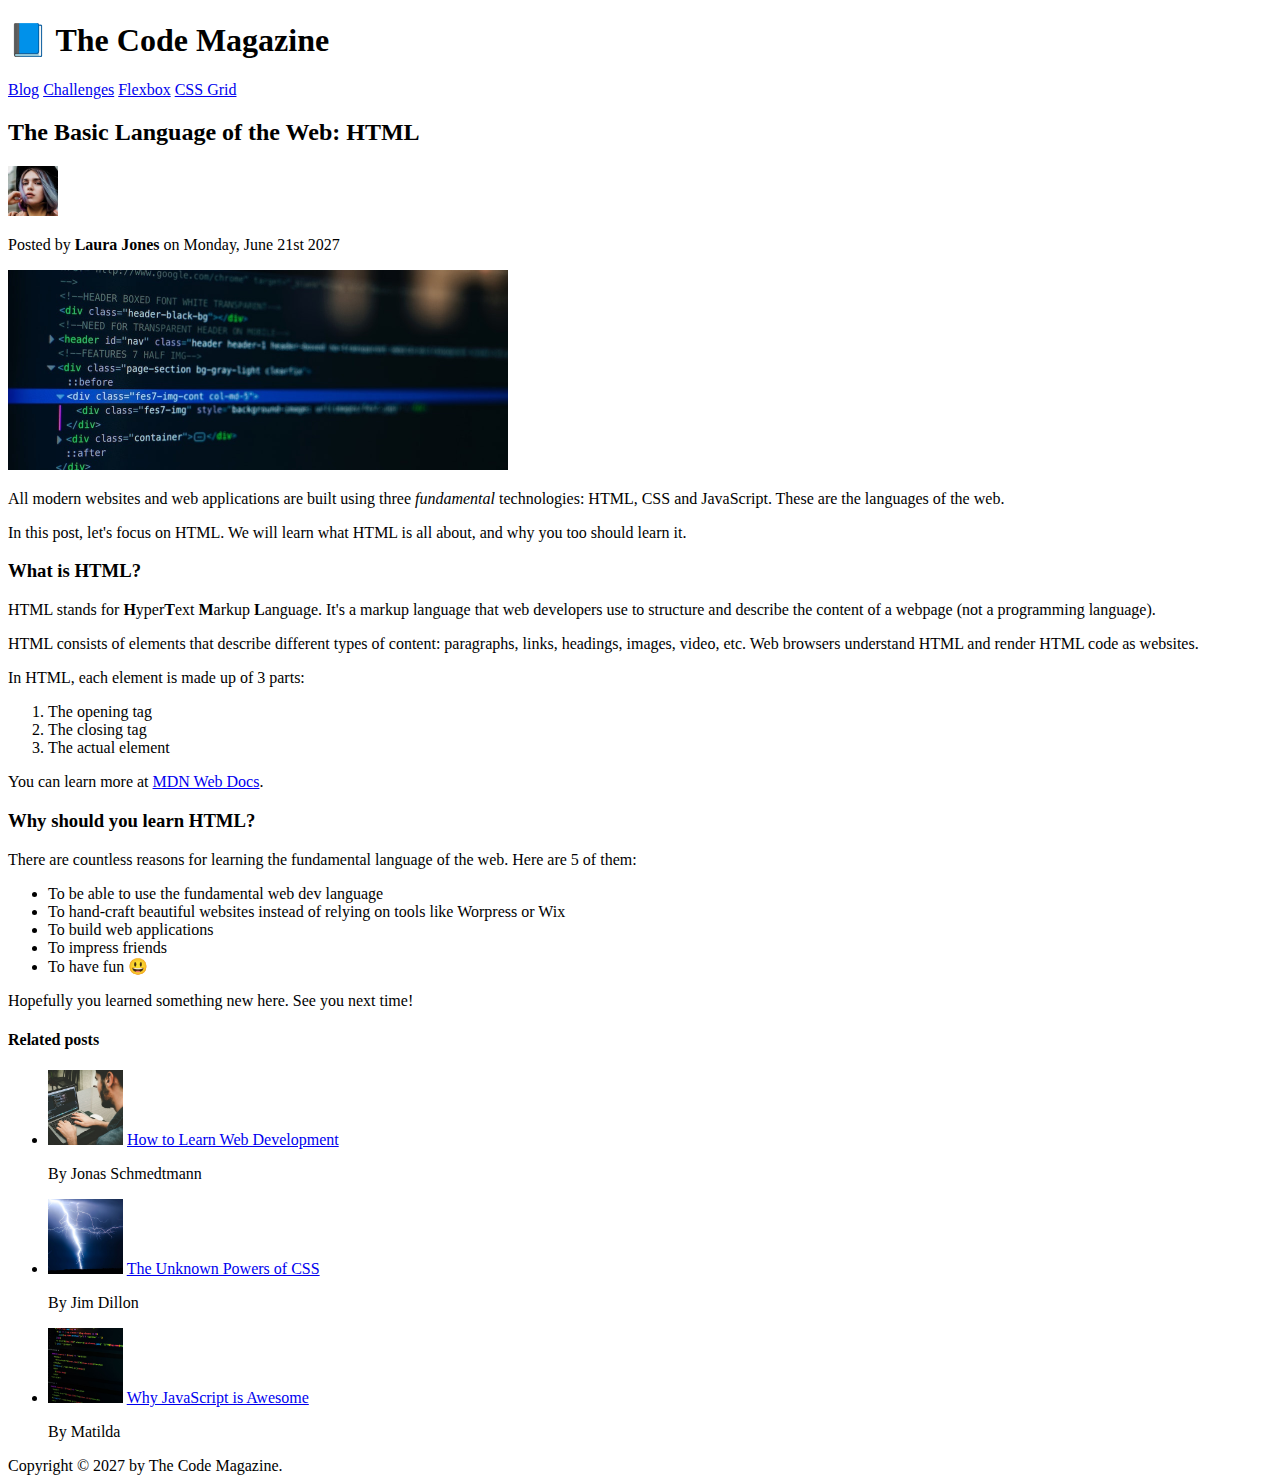
==== 03-CSS-Fundamentals/index.html @ 0b10f08f "Add all starter code" ====
<!DOCTYPE html>
<html lang="en">
  <head>
    <meta charset="UTF-8" />
    <title>The Basic Language of the Web: HTML</title>
  </head>

  <body>
    <!--
    <h1>The Basic Language of the Web: HTML</h1>
    <h2>The Basic Language of the Web: HTML</h2>
    <h3>The Basic Language of the Web: HTML</h3>
    <h4>The Basic Language of the Web: HTML</h4>
    <h5>The Basic Language of the Web: HTML</h5>
    <h6>The Basic Language of the Web: HTML</h6>
    -->

    <header>
      <h1>📘 The Code Magazine</h1>

      <nav>
        <a href="blog.html">Blog</a>
        <a href="#">Challenges</a>
        <a href="#">Flexbox</a>
        <a href="#">CSS Grid</a>
      </nav>
    </header>

    <article>
      <header>
        <h2>The Basic Language of the Web: HTML</h2>

        <img
          src="img/laura-jones.jpg"
          alt="Headshot of Laura Jones"
          height="50"
          width="50"
        />

        <p>Posted by <strong>Laura Jones</strong> on Monday, June 21st 2027</p>

        <img
          src="img/post-img.jpg"
          alt="HTML code on a screen"
          width="500"
          height="200"
        />
      </header>

      <p>
        All modern websites and web applications are built using three
        <em>fundamental</em>
        technologies: HTML, CSS and JavaScript. These are the languages of the
        web.
      </p>

      <p>
        In this post, let's focus on HTML. We will learn what HTML is all about,
        and why you too should learn it.
      </p>

      <h3>What is HTML?</h3>
      <p>
        HTML stands for <strong>H</strong>yper<strong>T</strong>ext
        <strong>M</strong>arkup <strong>L</strong>anguage. It's a markup
        language that web developers use to structure and describe the content
        of a webpage (not a programming language).
      </p>
      <p>
        HTML consists of elements that describe different types of content:
        paragraphs, links, headings, images, video, etc. Web browsers understand
        HTML and render HTML code as websites.
      </p>
      <p>In HTML, each element is made up of 3 parts:</p>

      <ol>
        <li>The opening tag</li>
        <li>The closing tag</li>
        <li>The actual element</li>
      </ol>

      <p>
        You can learn more at
        <a
          href="https://developer.mozilla.org/en-US/docs/Web/HTML"
          target="_blank"
          >MDN Web Docs</a
        >.
      </p>

      <h3>Why should you learn HTML?</h3>

      <p>
        There are countless reasons for learning the fundamental language of the
        web. Here are 5 of them:
      </p>

      <ul>
        <li>To be able to use the fundamental web dev language</li>
        <li>
          To hand-craft beautiful websites instead of relying on tools like
          Worpress or Wix
        </li>
        <li>To build web applications</li>
        <li>To impress friends</li>
        <li>To have fun 😃</li>
      </ul>

      <p>Hopefully you learned something new here. See you next time!</p>
    </article>

    <aside>
      <h4>Related posts</h4>

      <ul>
        <li>
          <img
            src="img/related-1.jpg"
            alt="Person programming"
            width="75"
            width="75"
          />
          <a href="#">How to Learn Web Development</a>
          <p>By Jonas Schmedtmann</p>
        </li>
        <li>
          <img src="img/related-2.jpg" alt="Lightning" width="75" heigth="75" />
          <a href="#">The Unknown Powers of CSS</a>
          <p>By Jim Dillon</p>
        </li>
        <li>
          <img
            src="img/related-3.jpg"
            alt="JavaScript code on a screen"
            width="75"
            height="75"
          />
          <a href="#">Why JavaScript is Awesome</a>
          <p>By Matilda</p>
        </li>
      </ul>
    </aside>

    <footer>Copyright &copy; 2027 by The Code Magazine.</footer>
  </body>
</html>
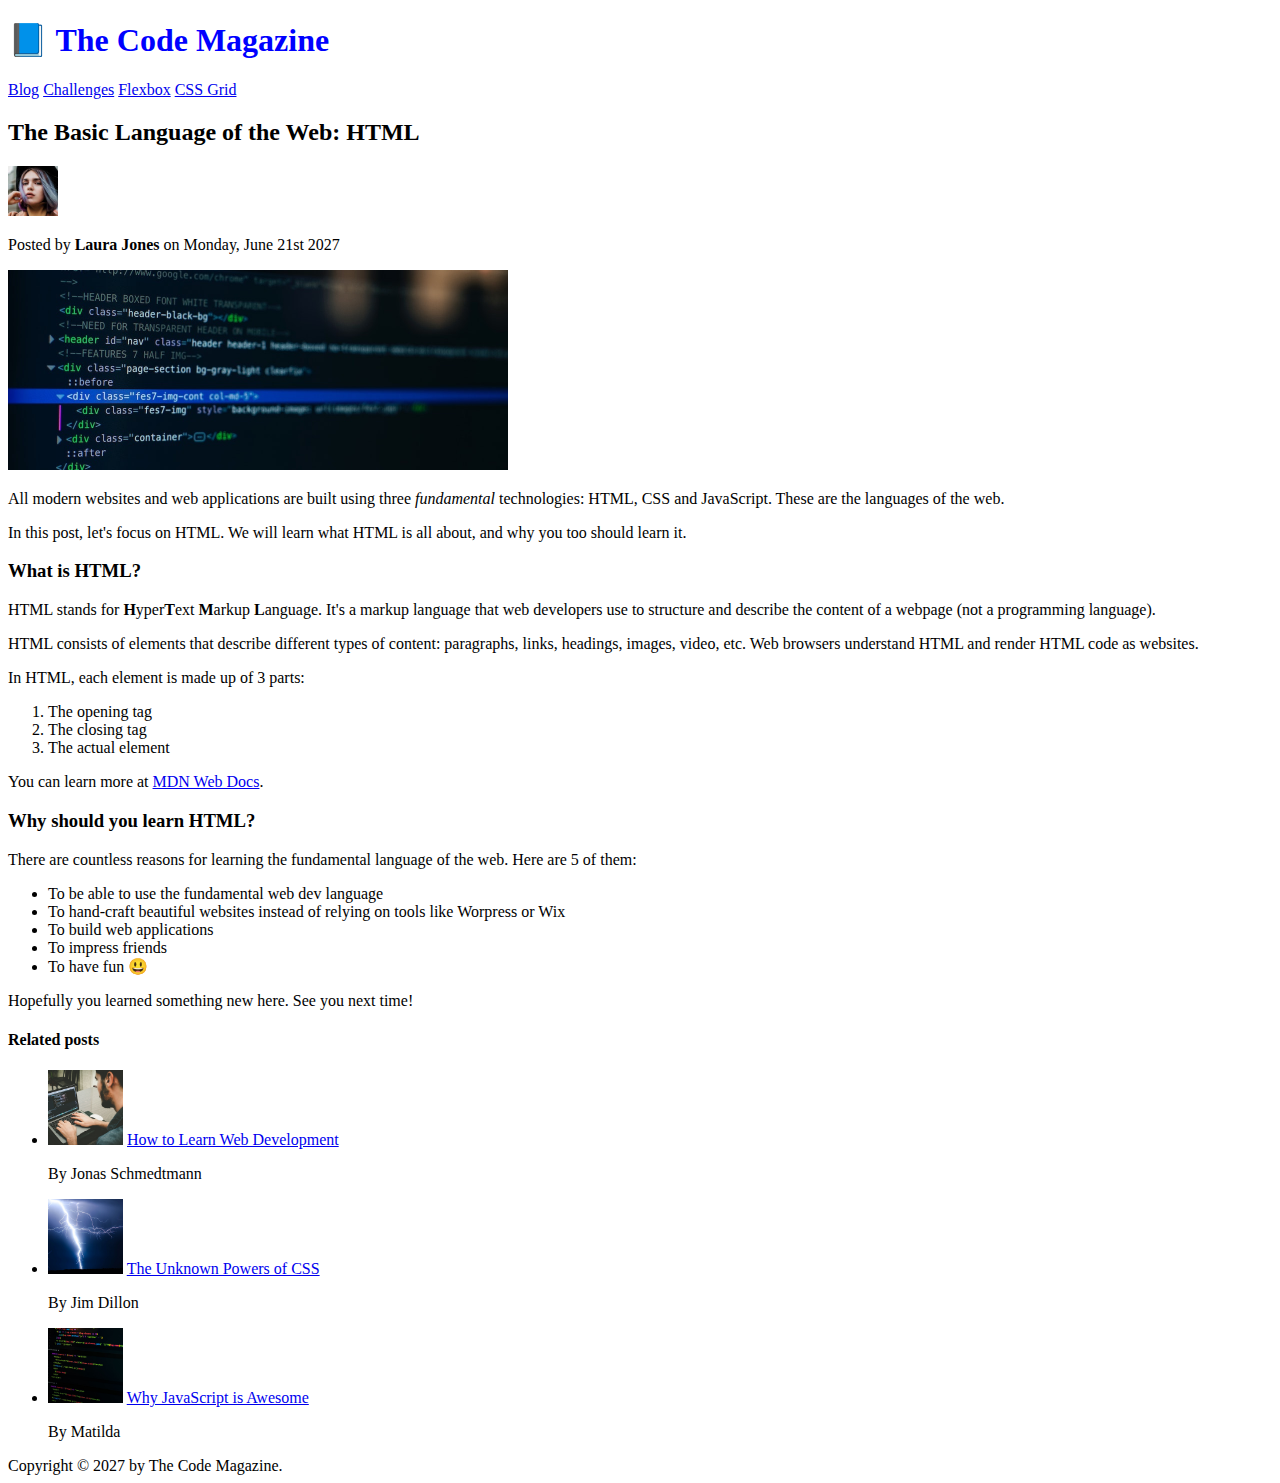
==== commit 4b49fd0d: "Add style.css" ====
--- a/03-CSS-Fundamentals/index.html
+++ b/03-CSS-Fundamentals/index.html
@@ -2,6 +2,7 @@
 <html lang="en">
   <head>
     <meta charset="UTF-8" />
+    <link rel="stylesheet" href="style.css" />
     <title>The Basic Language of the Web: HTML</title>
   </head>
 
--- a/03-CSS-Fundamentals/style.css
+++ b/03-CSS-Fundamentals/style.css
@@ -0,0 +1,3 @@
+h1 {
+  color: blue;
+}
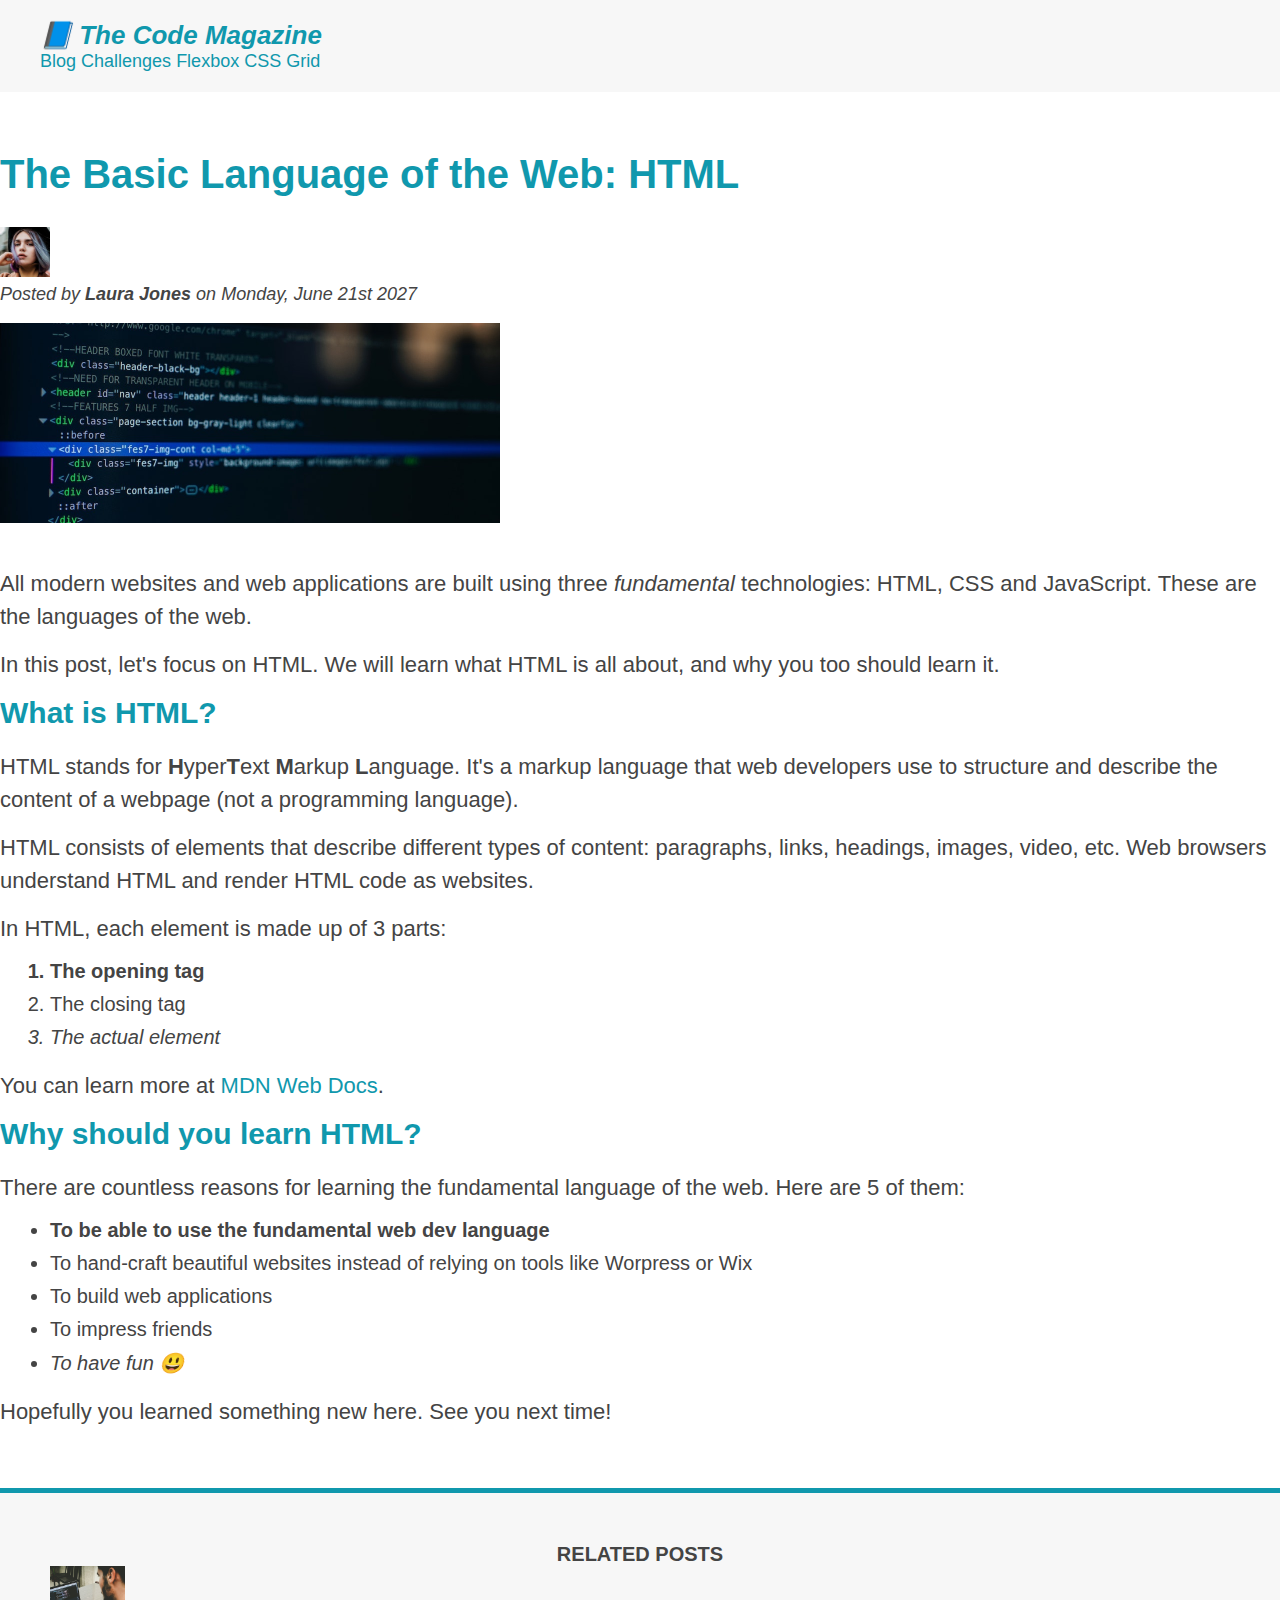
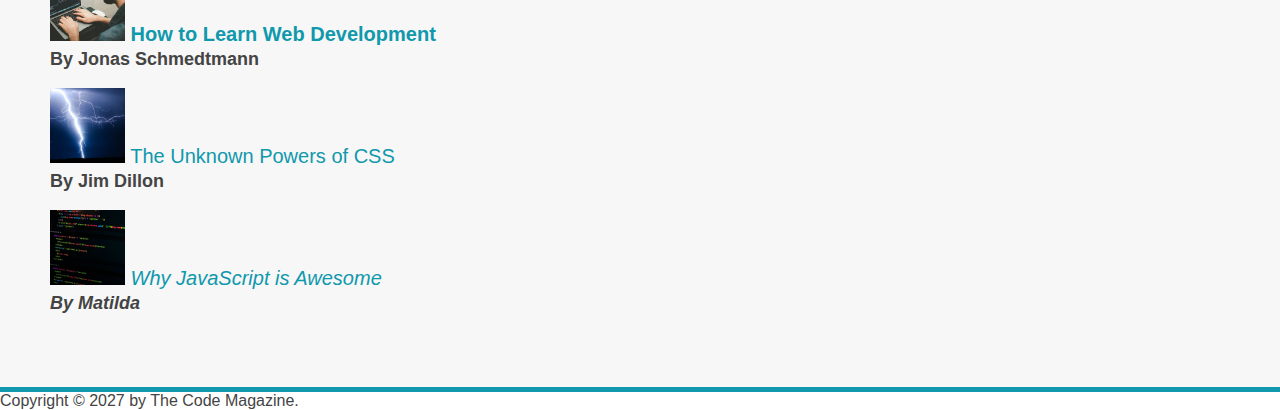
==== commit 1302ae57: "Add margin and padding" ====
--- a/03-CSS-Fundamentals/index.html
+++ b/03-CSS-Fundamentals/index.html
@@ -16,7 +16,7 @@
     <h6>The Basic Language of the Web: HTML</h6>
     -->
 
-    <header>
+    <header class="main-header">
       <h1>📘 The Code Magazine</h1>
 
       <nav>
@@ -28,7 +28,7 @@
     </header>
 
     <article>
-      <header>
+      <header class="post-header">
         <h2>The Basic Language of the Web: HTML</h2>
 
         <img
@@ -38,7 +38,9 @@
           width="50"
         />
 
-        <p>Posted by <strong>Laura Jones</strong> on Monday, June 21st 2027</p>
+        <p id="author">
+          Posted by <strong>Laura Jones</strong> on Monday, June 21st 2027
+        </p>
 
         <img
           src="img/post-img.jpg"
@@ -75,7 +77,7 @@
       <p>In HTML, each element is made up of 3 parts:</p>
 
       <ol>
-        <li>The opening tag</li>
+        <li class="first-li">The opening tag</li>
         <li>The closing tag</li>
         <li>The actual element</li>
       </ol>
@@ -97,7 +99,9 @@
       </p>
 
       <ul>
-        <li>To be able to use the fundamental web dev language</li>
+        <li class="first-li">
+          To be able to use the fundamental web dev language
+        </li>
         <li>
           To hand-craft beautiful websites instead of relying on tools like
           Worpress or Wix
@@ -113,7 +117,7 @@
     <aside>
       <h4>Related posts</h4>
 
-      <ul>
+      <ul class="related">
         <li>
           <img
             src="img/related-1.jpg"
@@ -122,12 +126,12 @@
             width="75"
           />
           <a href="#">How to Learn Web Development</a>
-          <p>By Jonas Schmedtmann</p>
+          <p class="related-author">By Jonas Schmedtmann</p>
         </li>
         <li>
           <img src="img/related-2.jpg" alt="Lightning" width="75" heigth="75" />
           <a href="#">The Unknown Powers of CSS</a>
-          <p>By Jim Dillon</p>
+          <p class="related-author">By Jim Dillon</p>
         </li>
         <li>
           <img
@@ -137,11 +141,11 @@
             height="75"
           />
           <a href="#">Why JavaScript is Awesome</a>
-          <p>By Matilda</p>
+          <p class="related-author">By Matilda</p>
         </li>
       </ul>
     </aside>
 
-    <footer>Copyright &copy; 2027 by The Code Magazine.</footer>
+    <footer id="copyright">Copyright &copy; 2027 by The Code Magazine.</footer>
   </body>
 </html>
--- a/03-CSS-Fundamentals/style.css
+++ b/03-CSS-Fundamentals/style.css
@@ -1,3 +1,161 @@
+* {
+  margin: 0;
+  padding: 0;
+}
+
+body {
+  font-family: sans-serif;
+  color: #444;
+}
+
+.main-header {
+  background-color: #f7f7f7;
+  padding: 20px 40px;
+  margin-bottom: 60px;
+}
+
+nav {
+  font-size: 18px;
+}
+
+article {
+  margin-bottom: 60px;
+}
+
+.post-header {
+  margin-bottom: 40px;
+}
+
+aside {
+  background-color: #f7f7f7;
+  border-top: 5px solid #1098ad;
+  border-bottom: 5px solid #1098ad;
+  padding: 50px 0;
+}
+
+h1,
+h2,
+h3 {
+  color: #1098ad;
+}
+
 h1 {
-  color: blue;
+  font-size: 26px;
+  font-style: italic;
 }
+
+h2 {
+  font-size: 40px;
+  margin-bottom: 30px;
+}
+
+h3 {
+  font-size: 30px;
+  margin-bottom: 20px;
+}
+
+h4 {
+  font-size: 20px;
+  text-transform: uppercase;
+  text-align: center;
+}
+
+p {
+  font-size: 22px;
+  line-height: 1.5;
+  margin-bottom: 15px;
+}
+
+ul,
+ol {
+  margin-left: 50px;
+  margin-bottom: 20px;
+}
+
+li {
+  font-size: 20px;
+  margin-bottom: 10px;
+}
+
+li:last-child {
+  margin-bottom: 0;
+}
+
+/* footer p {
+  font-size: 16px;
+} */
+
+/* article header p {
+  font-style: italic;
+} */
+
+#author {
+  font-style: italic;
+  font-size: 18px;
+}
+
+#copyright {
+  font-size: 16px;
+}
+
+.related-author {
+  font-size: 18px;
+  font-weight: bold;
+}
+
+.related {
+  list-style: none;
+}
+
+/* .first-li {
+  font-weight: bold;
+} */
+
+/* An Example of pseudo-classes:  
+first-child selects the first child if it is the first child of the parent element...
+same for last-child
+*/
+li:first-child {
+  font-weight: bold;
+}
+
+li:last-child {
+  font-style: italic;
+}
+
+li:nth-child(even) {
+  /* color: red; */
+}
+
+article p:first-child {
+}
+
+/* Styling links */
+/* 
+link psuedo-class targets a elemnts that have an href attribute
+visited is for the links you have already clicked on
+hover is when you hover over a link
+active is when you're actually clicking the link
+
+normally put the selectors in this order
+*/
+a:link {
+  color: #1098ad;
+  text-decoration: none;
+}
+
+/* normally group visited and link together */
+a:visited {
+  color: #1098ad;
+}
+
+a:hover {
+  color: orangered;
+  font-weight: bold;
+  text-decoration: underline orangered;
+}
+
+a:active {
+  background-color: black;
+  font-style: italic;
+}
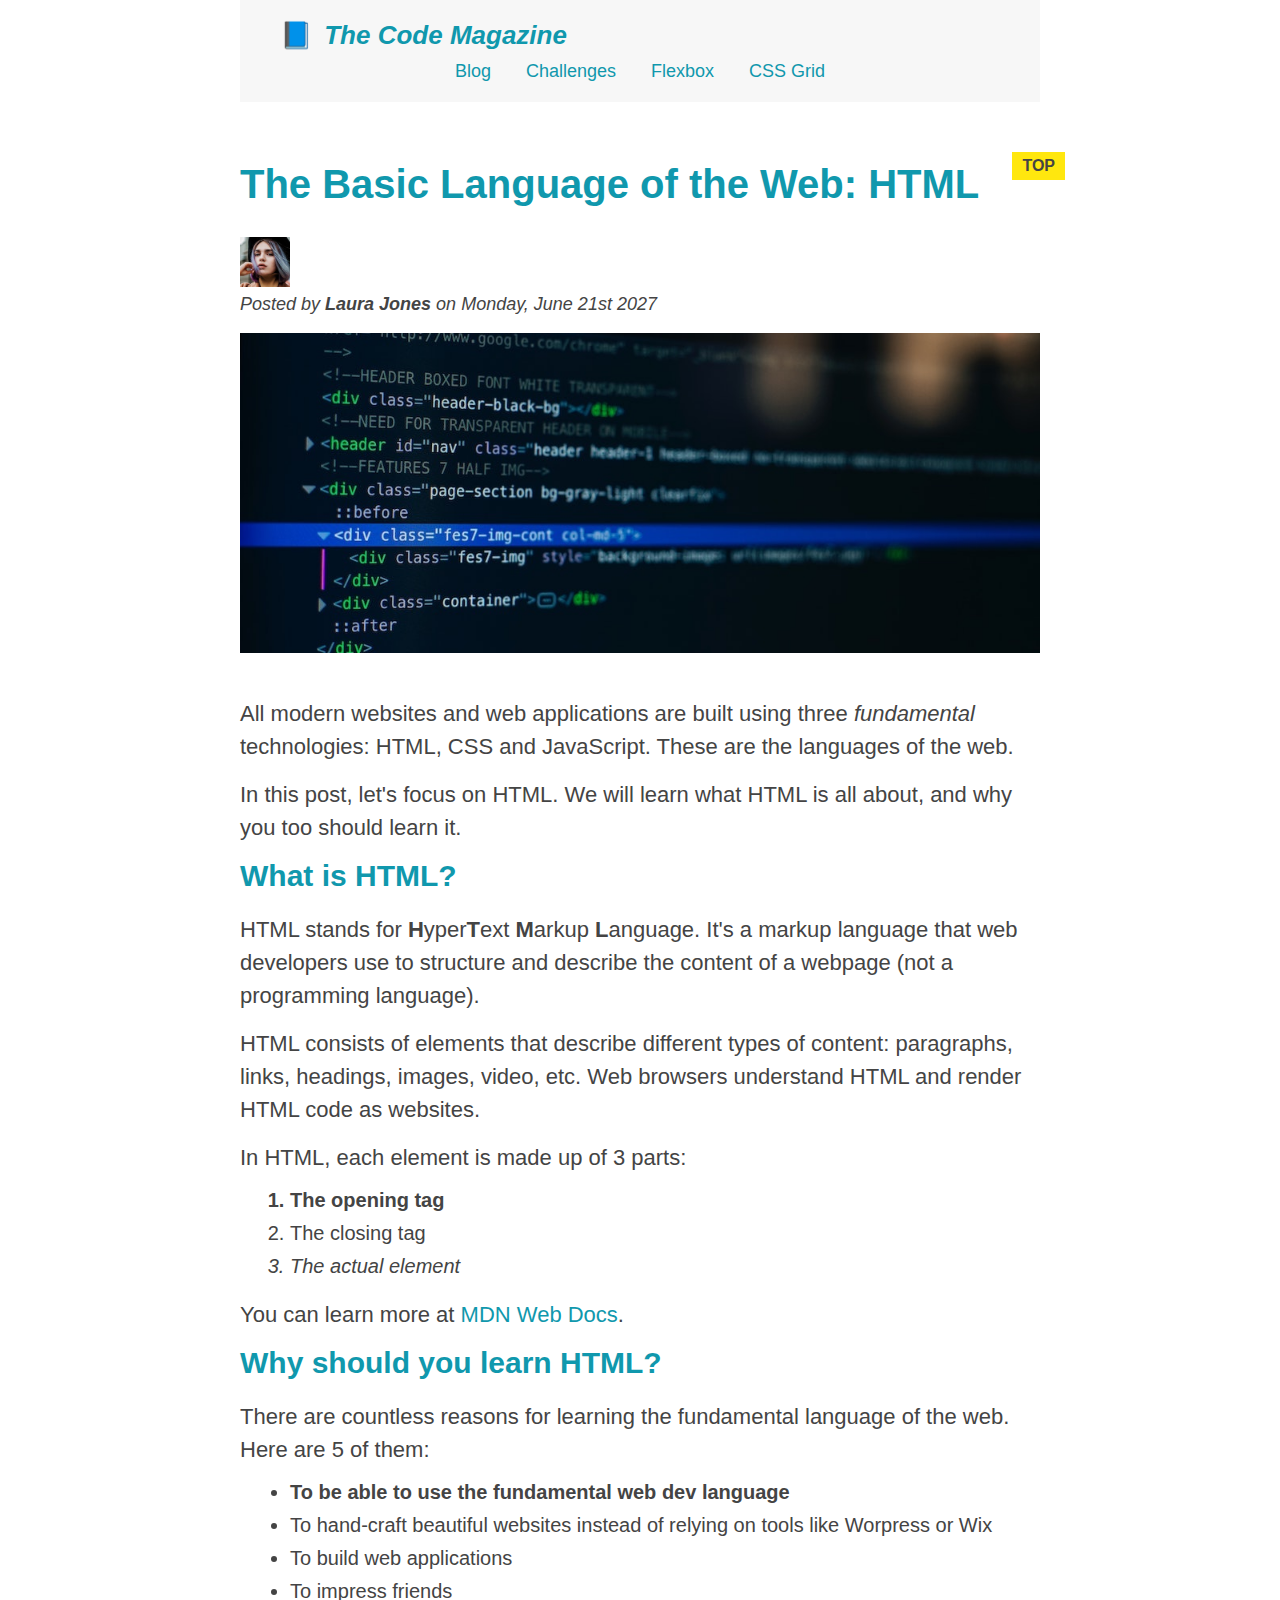
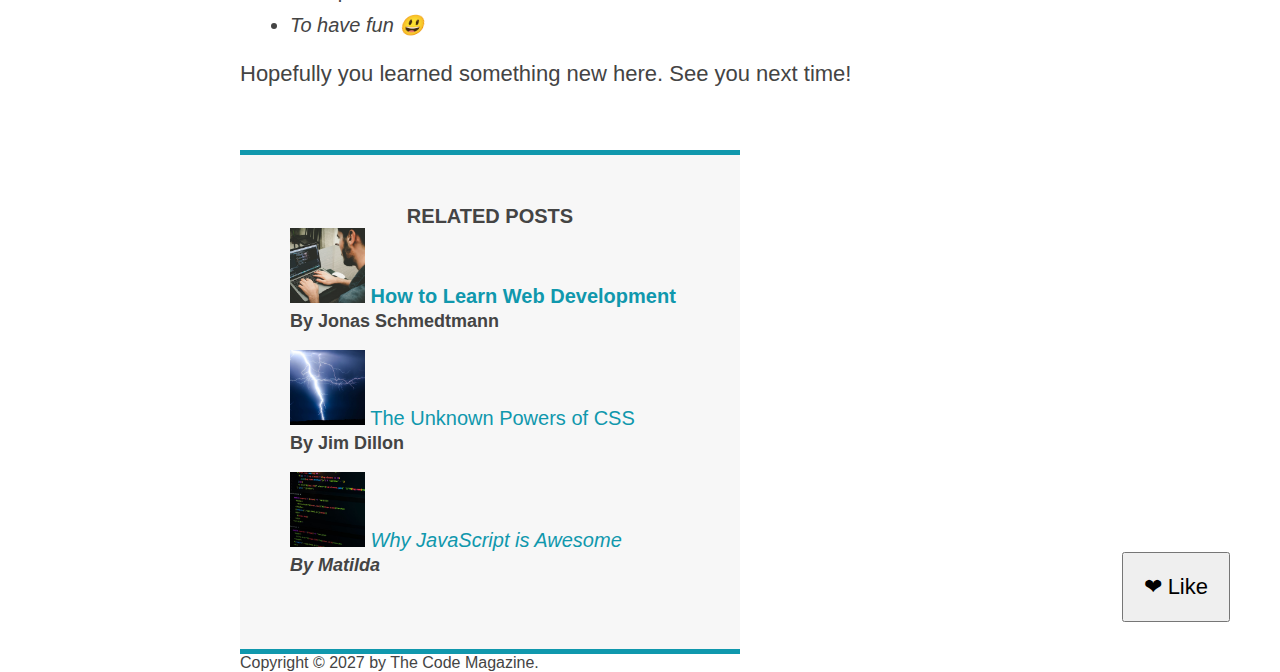
==== commit b34e25d5: "Styling Changes" ====
--- a/03-CSS-Fundamentals/index.html
+++ b/03-CSS-Fundamentals/index.html
@@ -15,137 +15,148 @@
     <h5>The Basic Language of the Web: HTML</h5>
     <h6>The Basic Language of the Web: HTML</h6>
     -->
+    <div class="container">
+      <header class="main-header">
+        <h1>📘 The Code Magazine</h1>
 
-    <header class="main-header">
-      <h1>📘 The Code Magazine</h1>
+        <nav>
+          <a href="blog.html">Blog</a>
+          <a href="#">Challenges</a>
+          <a href="#">Flexbox</a>
+          <a href="#">CSS Grid</a>
+        </nav>
+      </header>
 
-      <nav>
-        <a href="blog.html">Blog</a>
-        <a href="#">Challenges</a>
-        <a href="#">Flexbox</a>
-        <a href="#">CSS Grid</a>
-      </nav>
-    </header>
+      <article>
+        <header class="post-header">
+          <h2>The Basic Language of the Web: HTML</h2>
 
-    <article>
-      <header class="post-header">
-        <h2>The Basic Language of the Web: HTML</h2>
+          <img
+            src="img/laura-jones.jpg"
+            alt="Headshot of Laura Jones"
+            height="50"
+            width="50"
+          />
 
-        <img
-          src="img/laura-jones.jpg"
-          alt="Headshot of Laura Jones"
-          height="50"
-          width="50"
-        />
+          <p id="author">
+            Posted by <strong>Laura Jones</strong> on Monday, June 21st 2027
+          </p>
 
-        <p id="author">
-          Posted by <strong>Laura Jones</strong> on Monday, June 21st 2027
+          <img
+            src="img/post-img.jpg"
+            alt="HTML code on a screen"
+            width="500"
+            height="200"
+            class="post-image"
+          />
+
+          <button>❤ Like</button>
+        </header>
+
+        <p>
+          All modern websites and web applications are built using three
+          <em>fundamental</em>
+          technologies: HTML, CSS and JavaScript. These are the languages of the
+          web.
         </p>
 
-        <img
-          src="img/post-img.jpg"
-          alt="HTML code on a screen"
-          width="500"
-          height="200"
-        />
-      </header>
+        <p>
+          In this post, let's focus on HTML. We will learn what HTML is all
+          about, and why you too should learn it.
+        </p>
 
-      <p>
-        All modern websites and web applications are built using three
-        <em>fundamental</em>
-        technologies: HTML, CSS and JavaScript. These are the languages of the
-        web.
-      </p>
+        <h3>What is HTML?</h3>
+        <p>
+          HTML stands for <strong>H</strong>yper<strong>T</strong>ext
+          <strong>M</strong>arkup <strong>L</strong>anguage. It's a markup
+          language that web developers use to structure and describe the content
+          of a webpage (not a programming language).
+        </p>
+        <p>
+          HTML consists of elements that describe different types of content:
+          paragraphs, links, headings, images, video, etc. Web browsers
+          understand HTML and render HTML code as websites.
+        </p>
+        <p>In HTML, each element is made up of 3 parts:</p>
 
-      <p>
-        In this post, let's focus on HTML. We will learn what HTML is all about,
-        and why you too should learn it.
-      </p>
+        <ol>
+          <li class="first-li">The opening tag</li>
+          <li>The closing tag</li>
+          <li>The actual element</li>
+        </ol>
 
-      <h3>What is HTML?</h3>
-      <p>
-        HTML stands for <strong>H</strong>yper<strong>T</strong>ext
-        <strong>M</strong>arkup <strong>L</strong>anguage. It's a markup
-        language that web developers use to structure and describe the content
-        of a webpage (not a programming language).
-      </p>
-      <p>
-        HTML consists of elements that describe different types of content:
-        paragraphs, links, headings, images, video, etc. Web browsers understand
-        HTML and render HTML code as websites.
-      </p>
-      <p>In HTML, each element is made up of 3 parts:</p>
+        <p>
+          You can learn more at
+          <a
+            href="https://developer.mozilla.org/en-US/docs/Web/HTML"
+            target="_blank"
+            >MDN Web Docs</a
+          >.
+        </p>
 
-      <ol>
-        <li class="first-li">The opening tag</li>
-        <li>The closing tag</li>
-        <li>The actual element</li>
-      </ol>
+        <h3>Why should you learn HTML?</h3>
 
-      <p>
-        You can learn more at
-        <a
-          href="https://developer.mozilla.org/en-US/docs/Web/HTML"
-          target="_blank"
-          >MDN Web Docs</a
-        >.
-      </p>
+        <p>
+          There are countless reasons for learning the fundamental language of
+          the web. Here are 5 of them:
+        </p>
 
-      <h3>Why should you learn HTML?</h3>
+        <ul>
+          <li class="first-li">
+            To be able to use the fundamental web dev language
+          </li>
+          <li>
+            To hand-craft beautiful websites instead of relying on tools like
+            Worpress or Wix
+          </li>
+          <li>To build web applications</li>
+          <li>To impress friends</li>
+          <li>To have fun 😃</li>
+        </ul>
 
-      <p>
-        There are countless reasons for learning the fundamental language of the
-        web. Here are 5 of them:
-      </p>
+        <p>Hopefully you learned something new here. See you next time!</p>
+      </article>
 
-      <ul>
-        <li class="first-li">
-          To be able to use the fundamental web dev language
-        </li>
-        <li>
-          To hand-craft beautiful websites instead of relying on tools like
-          Worpress or Wix
-        </li>
-        <li>To build web applications</li>
-        <li>To impress friends</li>
-        <li>To have fun 😃</li>
-      </ul>
+      <aside>
+        <h4>Related posts</h4>
 
-      <p>Hopefully you learned something new here. See you next time!</p>
-    </article>
+        <ul class="related">
+          <li>
+            <img
+              src="img/related-1.jpg"
+              alt="Person programming"
+              width="75"
+              width="75"
+            />
+            <a href="#">How to Learn Web Development</a>
+            <p class="related-author">By Jonas Schmedtmann</p>
+          </li>
+          <li>
+            <img
+              src="img/related-2.jpg"
+              alt="Lightning"
+              width="75"
+              heigth="75"
+            />
+            <a href="#">The Unknown Powers of CSS</a>
+            <p class="related-author">By Jim Dillon</p>
+          </li>
+          <li>
+            <img
+              src="img/related-3.jpg"
+              alt="JavaScript code on a screen"
+              width="75"
+              height="75"
+            />
+            <a href="#">Why JavaScript is Awesome</a>
+            <p class="related-author">By Matilda</p>
+          </li>
+        </ul>
+      </aside>
 
-    <aside>
-      <h4>Related posts</h4>
-
-      <ul class="related">
-        <li>
-          <img
-            src="img/related-1.jpg"
-            alt="Person programming"
-            width="75"
-            width="75"
-          />
-          <a href="#">How to Learn Web Development</a>
-          <p class="related-author">By Jonas Schmedtmann</p>
-        </li>
-        <li>
-          <img src="img/related-2.jpg" alt="Lightning" width="75" heigth="75" />
-          <a href="#">The Unknown Powers of CSS</a>
-          <p class="related-author">By Jim Dillon</p>
-        </li>
-        <li>
-          <img
-            src="img/related-3.jpg"
-            alt="JavaScript code on a screen"
-            width="75"
-            height="75"
-          />
-          <a href="#">Why JavaScript is Awesome</a>
-          <p class="related-author">By Matilda</p>
-        </li>
-      </ul>
-    </aside>
-
-    <footer id="copyright">Copyright &copy; 2027 by The Code Magazine.</footer>
+      <footer id="copyright">
+        Copyright &copy; 2027 by The Code Magazine.
+      </footer>
+    </div>
   </body>
 </html>
--- a/03-CSS-Fundamentals/style.css
+++ b/03-CSS-Fundamentals/style.css
@@ -2,20 +2,33 @@
   margin: 0;
   padding: 0;
 }
-
+/* PAGE SECTIONS */
 body {
   font-family: sans-serif;
   color: #444;
+  position: relative;
+}
+
+/* using margin-left and right to center the container */
+.container {
+  width: 800px;
+  /* margin-left: auto;
+  margin-right: auto; */
+  margin: 0 auto;
+
+  /* position: relative; */
 }
 
 .main-header {
   background-color: #f7f7f7;
   padding: 20px 40px;
   margin-bottom: 60px;
+  /* height: 80px; */
 }
 
 nav {
   font-size: 18px;
+  text-align: center;
 }
 
 article {
@@ -24,6 +37,8 @@
 
 .post-header {
   margin-bottom: 40px;
+
+  /* position: relative; */
 }
 
 aside {
@@ -31,7 +46,10 @@
   border-top: 5px solid #1098ad;
   border-bottom: 5px solid #1098ad;
   padding: 50px 0;
-}
+  width: 500px;
+}
+
+/* SMALLER ELEMENTS */
 
 h1,
 h2,
@@ -47,6 +65,7 @@
 h2 {
   font-size: 40px;
   margin-bottom: 30px;
+  position: relative;
 }
 
 h3 {
@@ -159,3 +178,53 @@
   background-color: black;
   font-style: italic;
 }
+
+.post-image {
+  /* Percentage is width of the parent container */
+  width: 100%;
+  height: auto;
+}
+
+nav a:link {
+  /* background-color: orangered;
+  padding: 20px;
+  margin: 20px;
+
+  display: block; */
+  margin-right: 30px;
+  margin-top: 10px;
+  display: inline-block;
+}
+
+nav a:link:last-child {
+  margin-right: 0;
+}
+
+button {
+  font-size: 22px;
+  padding: 20px;
+  cursor: pointer;
+
+  position: absolute;
+  bottom: 50px;
+  right: 50px;
+}
+
+/* psuedo-element */
+h1::first-letter {
+  font-style: normal;
+  margin-right: 5px;
+}
+
+h2::after {
+  content: "TOP";
+  background-color: #ffe70e;
+  color: #444;
+  font-size: 16px;
+  font-weight: bold;
+  display: inline-block;
+  padding: 5px 10px;
+  position: absolute;
+  top: -10px;
+  right: -25px;
+}
